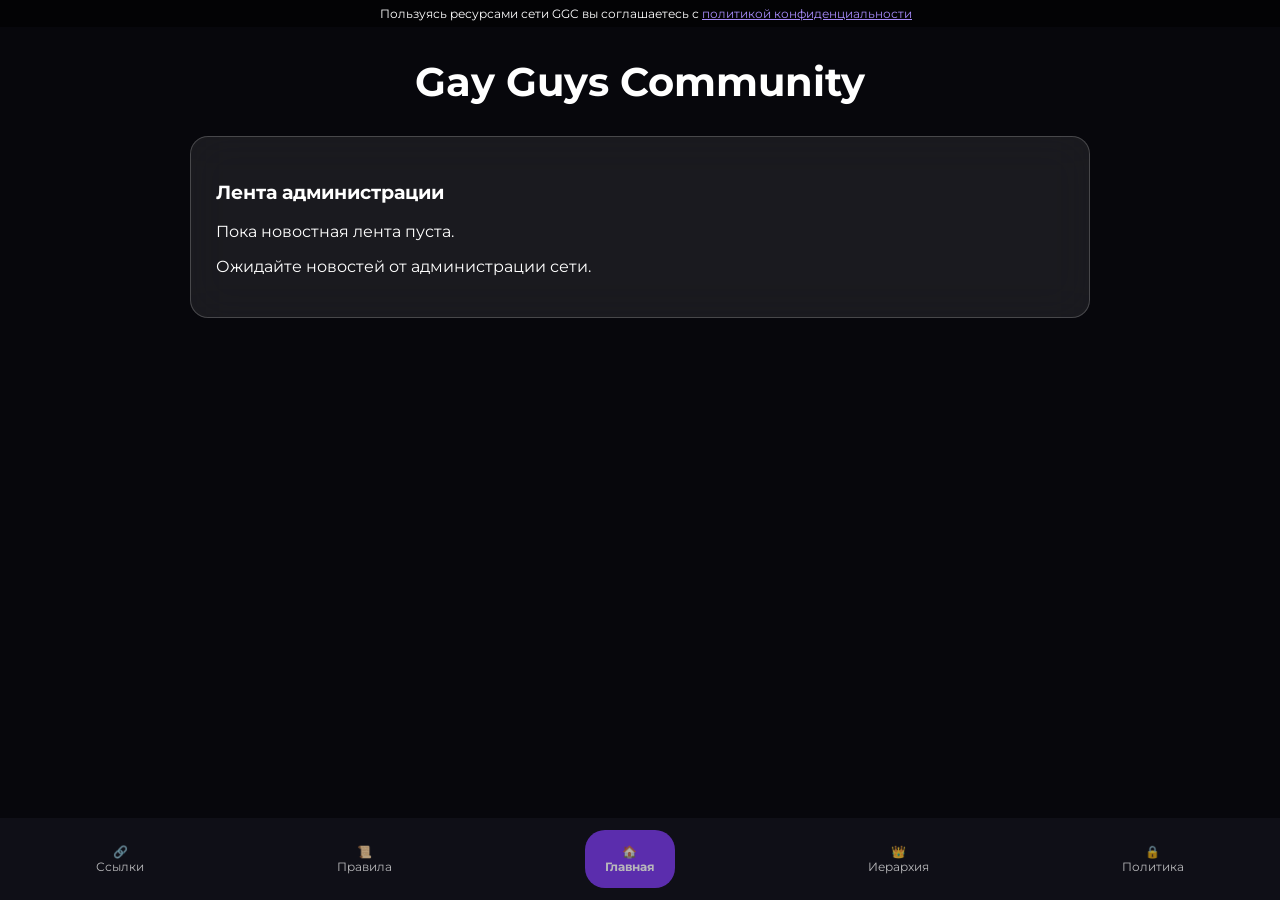
==== index.html @ c0cb576f "Add files via upload" ====
﻿<!DOCTYPE html>
<html lang="ru">

<head>

<meta charset="UTF-8">
<meta name="viewport" content="width=device-width, initial-scale=1.0">

<title>Gay Guys Community</title>

<link href="https://fonts.googleapis.com/css2?family=Montserrat:wght@500;600;700;800&display=swap" rel="stylesheet">

<style>

body{
margin:0;
font-family:Montserrat;
background:#07070c;
color:white;
}

.container{
max-width:900px;
margin:auto;
padding:30px;
padding-bottom:120px;
}

h1{
text-align:center;
font-size:40px;
}

.card{

background:rgba(255,255,255,0.08);
border:1px solid rgba(255,255,255,0.2);
border-radius:18px;

padding:25px;

margin-top:30px;

backdrop-filter:blur(20px);
}

.bottom-nav{

position:fixed;
bottom:0;

width:100%;

background:#0f0f17;

display:flex;
justify-content:space-around;
align-items:center;

padding:12px 0;

}

.bottom-nav a{

color:white;
text-decoration:none;
font-size:12px;

display:flex;
flex-direction:column;
align-items:center;

opacity:0.7;

}

.bottom-nav a:hover{
opacity:1;
}

.home{

background:#7c3aed;

padding:14px 20px;

border-radius:20px;

font-weight:700;
opacity:1;

}

.notice{

position:fixed;
top:0;

width:100%;
text-align:center;

font-size:12px;

background:#00000090;

padding:6px;

}

.notice a{
color:#a78bfa;
}

</style>

</head>

<body>

<div class="notice">

Пользуясь ресурсами сети GGC вы соглашаетесь с 
<a href="privacy.html">политикой конфиденциальности</a>

</div>

<div class="container">

<h1>Gay Guys Community</h1>

<div class="card">

<h3>Лента администрации</h3>

<p>Пока новостная лента пуста.</p>

<p>Ожидайте новостей от администрации сети.</p>

</div>

</div>

<div class="bottom-nav">

<a href="links.html">🔗<span>Ссылки</span></a>

<a href="rules.html">📜<span>Правила</span></a>

<a class="home" href="index.html">🏠<span>Главная</span></a>

<a href="hierarchy.html">👑<span>Иерархия</span></a>

<a href="privacy.html">🔒<span>Политика</span></a>

</div>

</body>
</html>
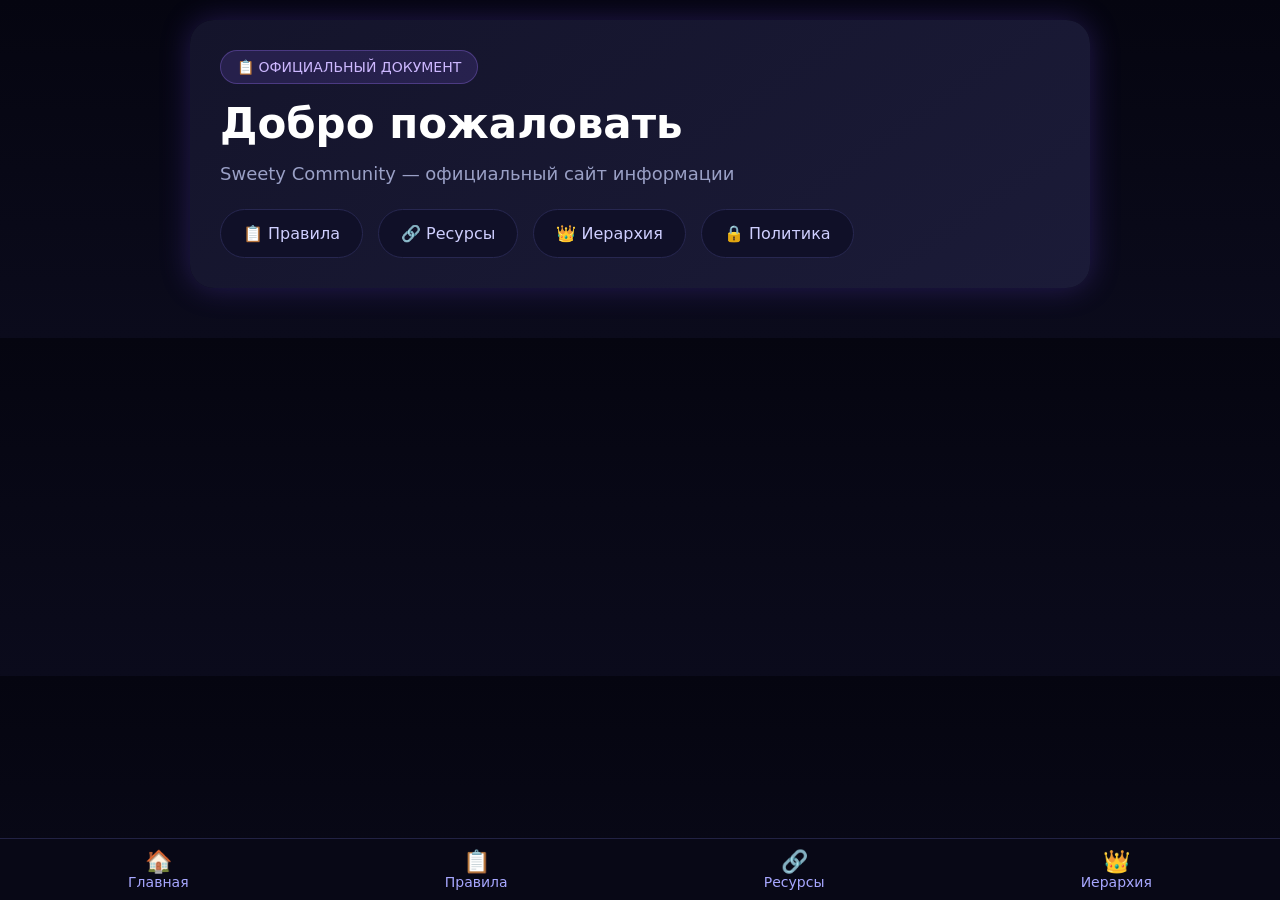
==== commit ed21bdc1: "index.html" ====
--- a/index.html
+++ b/index.html
@@ -1,159 +1,147 @@
-﻿<!DOCTYPE html>
-<html lang="ru">
-
-<head>
-
-<meta charset="UTF-8">
-<meta name="viewport" content="width=device-width, initial-scale=1.0">
-
-<title>Gay Guys Community</title>
-
-<link href="https://fonts.googleapis.com/css2?family=Montserrat:wght@500;600;700;800&display=swap" rel="stylesheet">
-
-<style>
-
-body{
-margin:0;
-font-family:Montserrat;
-background:#07070c;
-color:white;
-}
-
-.container{
-max-width:900px;
-margin:auto;
-padding:30px;
-padding-bottom:120px;
-}
-
-h1{
-text-align:center;
-font-size:40px;
-}
-
-.card{
-
-background:rgba(255,255,255,0.08);
-border:1px solid rgba(255,255,255,0.2);
-border-radius:18px;
-
-padding:25px;
-
-margin-top:30px;
-
-backdrop-filter:blur(20px);
-}
-
-.bottom-nav{
-
-position:fixed;
-bottom:0;
-
-width:100%;
-
-background:#0f0f17;
-
-display:flex;
-justify-content:space-around;
-align-items:center;
-
-padding:12px 0;
-
-}
-
-.bottom-nav a{
-
-color:white;
-text-decoration:none;
-font-size:12px;
-
-display:flex;
-flex-direction:column;
-align-items:center;
-
-opacity:0.7;
-
-}
-
-.bottom-nav a:hover{
-opacity:1;
-}
-
-.home{
-
-background:#7c3aed;
-
-padding:14px 20px;
-
-border-radius:20px;
-
-font-weight:700;
-opacity:1;
-
-}
-
-.notice{
-
-position:fixed;
-top:0;
-
-width:100%;
-text-align:center;
-
-font-size:12px;
-
-background:#00000090;
-
-padding:6px;
-
-}
-
-.notice a{
-color:#a78bfa;
-}
-
-</style>
-
-</head>
-
-<body>
-
-<div class="notice">
-
-Пользуясь ресурсами сети GGC вы соглашаетесь с 
-<a href="privacy.html">политикой конфиденциальности</a>
-
-</div>
-
-<div class="container">
-
-<h1>Gay Guys Community</h1>
-
-<div class="card">
-
-<h3>Лента администрации</h3>
-
-<p>Пока новостная лента пуста.</p>
-
-<p>Ожидайте новостей от администрации сети.</p>
-
-</div>
-
-</div>
-
-<div class="bottom-nav">
-
-<a href="links.html">🔗<span>Ссылки</span></a>
-
-<a href="rules.html">📜<span>Правила</span></a>
-
-<a class="home" href="index.html">🏠<span>Главная</span></a>
-
-<a href="hierarchy.html">👑<span>Иерархия</span></a>
-
-<a href="privacy.html">🔒<span>Политика</span></a>
-
-</div>
-
-</body>
+<!DOCTYPE html>
+<html lang="ru">
+<head>
+<meta charset="UTF-8">
+<meta name="viewport" content="width=device-width, initial-scale=1.0">
+
+<title>Sweety Community</title>
+
+<style>
+
+body{
+margin:0;
+font-family:system-ui;
+background:linear-gradient(180deg,#050510,#0b0b1c);
+color:white;
+}
+
+.container{
+max-width:900px;
+margin:auto;
+padding:20px;
+}
+
+.card{
+background:linear-gradient(145deg,#14142b,#1b1b38);
+border-radius:24px;
+padding:30px;
+box-shadow:0 0 30px rgba(120,80,255,0.25);
+margin-bottom:30px;
+}
+
+.badge{
+display:inline-block;
+background:rgba(140,100,255,0.15);
+border:1px solid rgba(160,120,255,0.3);
+padding:8px 16px;
+border-radius:999px;
+color:#cdb8ff;
+font-size:14px;
+}
+
+h1{
+font-size:42px;
+margin:15px 0;
+}
+
+.subtitle{
+color:#9aa0c6;
+font-size:18px;
+}
+
+.buttons{
+display:flex;
+flex-wrap:wrap;
+gap:15px;
+margin-top:25px;
+}
+
+.button{
+padding:14px 22px;
+border-radius:999px;
+background:#101028;
+border:1px solid #272750;
+color:#cfcfff;
+text-decoration:none;
+}
+
+.bottom{
+position:fixed;
+bottom:0;
+left:0;
+right:0;
+background:#080816;
+border-top:1px solid #222244;
+display:flex;
+justify-content:space-around;
+padding:10px 0;
+}
+
+.bottom a{
+color:#a7a7ff;
+text-decoration:none;
+font-size:14px;
+text-align:center;
+}
+
+.bottom span{
+display:block;
+font-size:22px;
+}
+
+</style>
+</head>
+
+<body>
+
+<div class="container">
+
+<div class="card">
+
+<div class="badge">📋 ОФИЦИАЛЬНЫЙ ДОКУМЕНТ</div>
+
+<h1>Добро пожаловать</h1>
+
+<div class="subtitle">
+Sweety Community — официальный сайт информации
+</div>
+
+<div class="buttons">
+
+<a class="button" href="rules.html">📋 Правила</a>
+<a class="button" href="links.html">🔗 Ресурсы</a>
+<a class="button" href="hierarchy.html">👑 Иерархия</a>
+<a class="button" href="privacy.html">🔒 Политика</a>
+
+</div>
+
+</div>
+
+</div>
+
+<div class="bottom">
+
+<a href="index.html">
+<span>🏠</span>
+Главная
+</a>
+
+<a href="rules.html">
+<span>📋</span>
+Правила
+</a>
+
+<a href="links.html">
+<span>🔗</span>
+Ресурсы
+</a>
+
+<a href="hierarchy.html">
+<span>👑</span>
+Иерархия
+</a>
+
+</div>
+
+</body>
 </html>
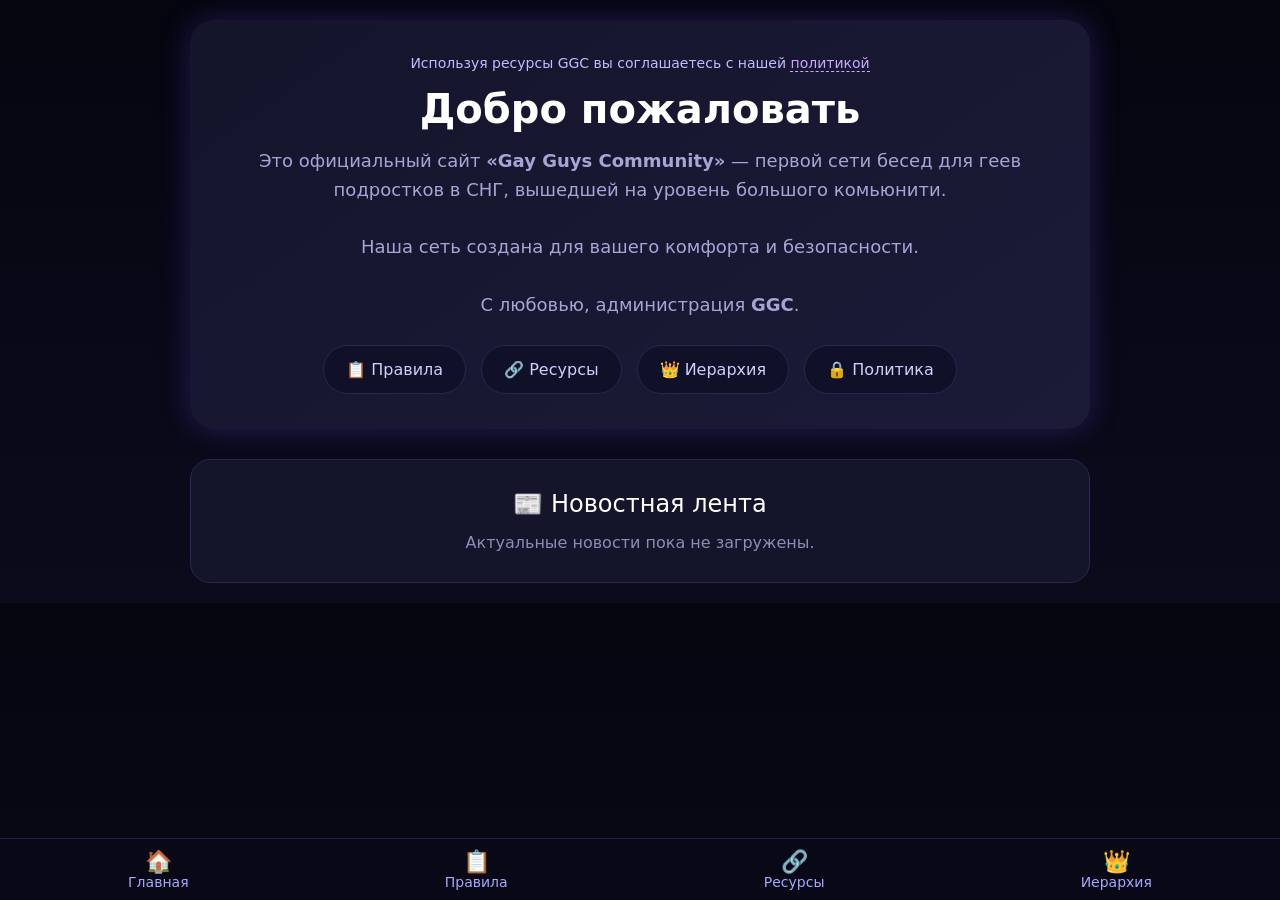
==== commit b6971fea: "index.html" ====
--- a/index.html
+++ b/index.html
@@ -4,7 +4,7 @@
 <meta charset="UTF-8">
 <meta name="viewport" content="width=device-width, initial-scale=1.0">
 
-<title>Sweety Community</title>
+<title>Gay Guys Community</title>
 
 <style>
 
@@ -13,6 +13,7 @@
 font-family:system-ui;
 background:linear-gradient(180deg,#050510,#0b0b1c);
 color:white;
+text-align:center;
 }
 
 .container{
@@ -24,35 +25,39 @@
 .card{
 background:linear-gradient(145deg,#14142b,#1b1b38);
 border-radius:24px;
-padding:30px;
+padding:35px;
 box-shadow:0 0 30px rgba(120,80,255,0.25);
 margin-bottom:30px;
 }
 
-.badge{
-display:inline-block;
-background:rgba(140,100,255,0.15);
-border:1px solid rgba(160,120,255,0.3);
-padding:8px 16px;
-border-radius:999px;
-color:#cdb8ff;
+.notice{
 font-size:14px;
+color:#bdbdff;
+margin-bottom:15px;
+}
+
+.notice a{
+color:#caa8ff;
+text-decoration:none;
+border-bottom:1px dashed #caa8ff;
 }
 
 h1{
-font-size:42px;
+font-size:40px;
 margin:15px 0;
 }
 
 .subtitle{
-color:#9aa0c6;
+color:#a5a5d6;
 font-size:18px;
+line-height:1.6;
 }
 
 .buttons{
 display:flex;
 flex-wrap:wrap;
 gap:15px;
+justify-content:center;
 margin-top:25px;
 }
 
@@ -63,6 +68,27 @@
 border:1px solid #272750;
 color:#cfcfff;
 text-decoration:none;
+transition:0.2s;
+}
+
+.button:hover{
+background:#181842;
+}
+
+.news{
+background:#14142b;
+border-radius:20px;
+padding:30px;
+border:1px solid #272750;
+}
+
+.news-title{
+font-size:24px;
+margin-bottom:15px;
+}
+
+.news-empty{
+color:#8c8cb5;
 }
 
 .bottom{
@@ -98,12 +124,19 @@
 
 <div class="card">
 
-<div class="badge">📋 ОФИЦИАЛЬНЫЙ ДОКУМЕНТ</div>
+<div class="notice">
+Используя ресурсы GGC вы соглашаетесь с нашей 
+<a href="privacy.html">политикой</a>
+</div>
 
 <h1>Добро пожаловать</h1>
 
 <div class="subtitle">
-Sweety Community — официальный сайт информации
+Это официальный сайт <b>«Gay Guys Community»</b> — первой сети бесед для геев подростков в СНГ, вышедшей на уровень большого комьюнити.  
+<br><br>
+Наша сеть создана для вашего комфорта и безопасности.  
+<br><br>
+С любовью, администрация <b>GGC</b>.
 </div>
 
 <div class="buttons">
@@ -113,6 +146,16 @@
 <a class="button" href="hierarchy.html">👑 Иерархия</a>
 <a class="button" href="privacy.html">🔒 Политика</a>
 
+</div>
+
+</div>
+
+<div class="news">
+
+<div class="news-title">📰 Новостная лента</div>
+
+<div class="news-empty">
+Актуальные новости пока не загружены.
 </div>
 
 </div>
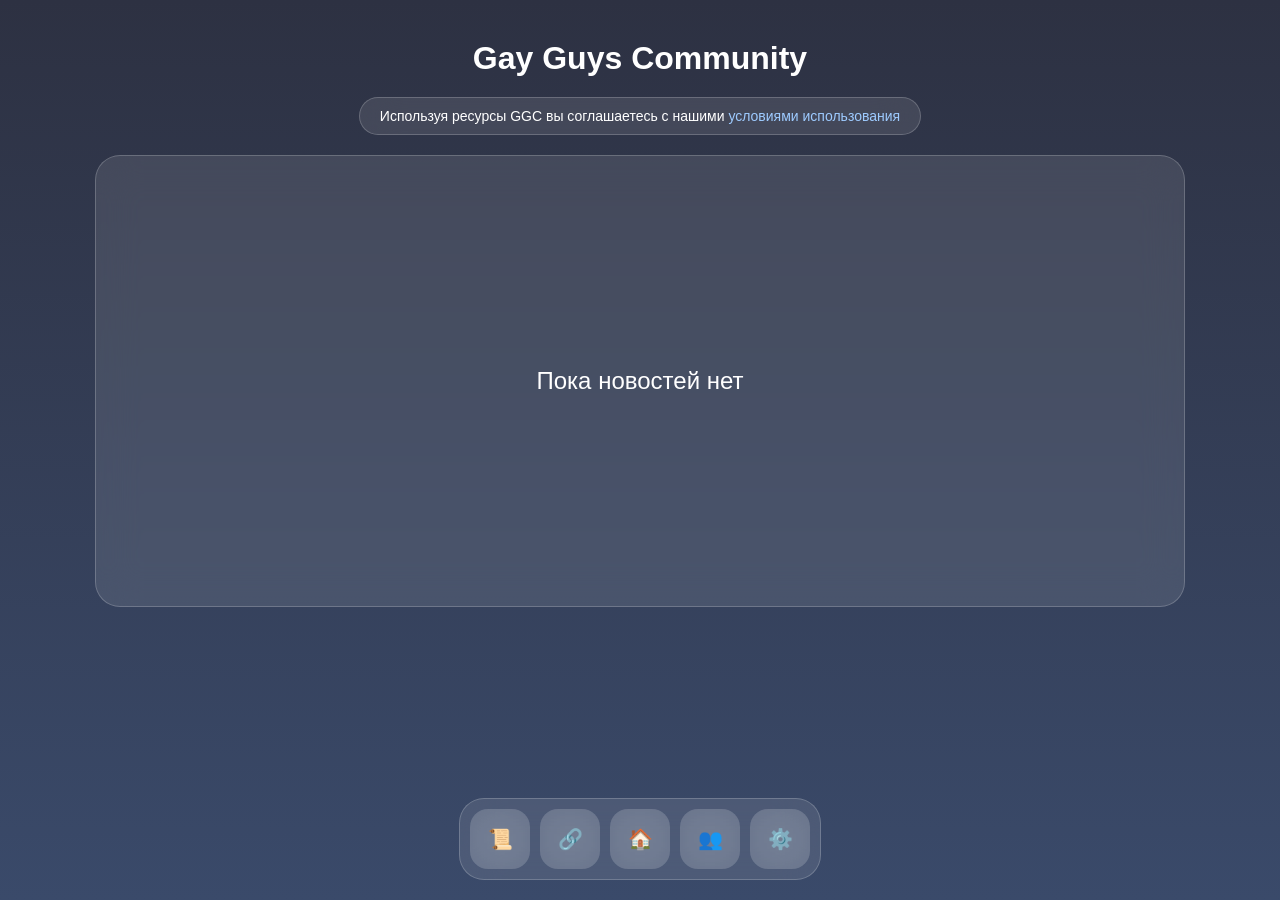
==== commit 57b992d4: "index.html" ====
--- a/index.html
+++ b/index.html
@@ -3,116 +3,85 @@
 <head>
 <meta charset="UTF-8">
 <meta name="viewport" content="width=device-width, initial-scale=1.0">
-
 <title>Gay Guys Community</title>
 
 <style>
 
 body{
 margin:0;
-font-family:system-ui;
-background:linear-gradient(180deg,#050510,#0b0b1c);
+font-family:sans-serif;
+background:linear-gradient(180deg,#2d3142,#3a4a6a);
 color:white;
+display:flex;
+flex-direction:column;
+align-items:center;
+height:100vh;
+}
+
+/* стеклянный стиль */
+
+.glass{
+backdrop-filter: blur(20px);
+background: rgba(255,255,255,0.1);
+border:1px solid rgba(255,255,255,0.2);
+border-radius:25px;
+}
+
+/* логотип */
+
+.logo{
+margin-top:30px;
 text-align:center;
 }
 
-.container{
-max-width:900px;
-margin:auto;
-padding:20px;
+.logo h1{
+margin:10px 0;
 }
 
-.card{
-background:linear-gradient(145deg,#14142b,#1b1b38);
-border-radius:24px;
-padding:35px;
-box-shadow:0 0 30px rgba(120,80,255,0.25);
-margin-bottom:30px;
+/* блок условий */
+
+.conditions{
+margin-top:10px;
+padding:10px 20px;
+font-size:14px;
 }
 
-.notice{
-font-size:14px;
-color:#bdbdff;
-margin-bottom:15px;
+.conditions a{
+color:#9ecbff;
+text-decoration:none;
 }
 
-.notice a{
-color:#caa8ff;
-text-decoration:none;
-border-bottom:1px dashed #caa8ff;
+/* новости */
+
+.news{
+margin-top:20px;
+width:85%;
+height:50vh;
+display:flex;
+justify-content:center;
+align-items:center;
+font-size:24px;
 }
 
-h1{
-font-size:40px;
-margin:15px 0;
+/* нижнее меню */
+
+.nav{
+position:fixed;
+bottom:20px;
+display:flex;
+gap:10px;
+padding:10px;
 }
 
-.subtitle{
-color:#a5a5d6;
-font-size:18px;
-line-height:1.6;
-}
-
-.buttons{
-display:flex;
-flex-wrap:wrap;
-gap:15px;
-justify-content:center;
-margin-top:25px;
-}
-
-.button{
-padding:14px 22px;
-border-radius:999px;
-background:#101028;
-border:1px solid #272750;
-color:#cfcfff;
-text-decoration:none;
-transition:0.2s;
-}
-
-.button:hover{
-background:#181842;
-}
-
-.news{
-background:#14142b;
-border-radius:20px;
-padding:30px;
-border:1px solid #272750;
-}
-
-.news-title{
-font-size:24px;
-margin-bottom:15px;
-}
-
-.news-empty{
-color:#8c8cb5;
-}
-
-.bottom{
-position:fixed;
-bottom:0;
-left:0;
-right:0;
-background:#080816;
-border-top:1px solid #222244;
-display:flex;
-justify-content:space-around;
-padding:10px 0;
-}
-
-.bottom a{
-color:#a7a7ff;
-text-decoration:none;
-font-size:14px;
-text-align:center;
-}
-
-.bottom span{
-display:block;
-font-size:22px;
+.nav button{
+width:60px;
+height:60px;
+border-radius:18px;
+border:none;
+background:rgba(255,255,255,0.15);
+backdrop-filter:blur(20px);
+color:white;
+font-size:20px;
 }
 
 </style>
@@ -120,69 +89,32 @@
 
 <body>
 
-<div class="container">
-
-<div class="card">
-
-<div class="notice">
-Используя ресурсы GGC вы соглашаетесь с нашей 
-<a href="privacy.html">политикой</a>
+<div class="logo">
+<h1>Gay Guys Community</h1>
 </div>
 
-<h1>Добро пожаловать</h1>
-
-<div class="subtitle">
-Это официальный сайт <b>«Gay Guys Community»</b> — первой сети бесед для геев подростков в СНГ, вышедшей на уровень большого комьюнити.  
-<br><br>
-Наша сеть создана для вашего комфорта и безопасности.  
-<br><br>
-С любовью, администрация <b>GGC</b>.
+<div class="conditions glass">
+Используя ресурсы GGC вы соглашаетесь с нашими
+<a href="https://teletype.in/@adam_nifidov/PrivacyPolicyGGC">
+условиями использования
+</a>
 </div>
 
-<div class="buttons">
-
-<a class="button" href="rules.html">📋 Правила</a>
-<a class="button" href="links.html">🔗 Ресурсы</a>
-<a class="button" href="hierarchy.html">👑 Иерархия</a>
-<a class="button" href="privacy.html">🔒 Политика</a>
-
+<div class="news glass">
+Пока новостей нет
 </div>
 
-</div>
+<div class="nav glass">
 
-<div class="news">
+<button onclick="location.href='rules.html'">📜</button>
 
-<div class="news-title">📰 Новостная лента</div>
+<button onclick="location.href='links.html'">🔗</button>
 
-<div class="news-empty">
-Актуальные новости пока не загружены.
-</div>
+<button onclick="location.href='index.html'">🏠</button>
 
-</div>
+<button onclick="location.href='hierarchy.html'">👥</button>
 
-</div>
-
-<div class="bottom">
-
-<a href="index.html">
-<span>🏠</span>
-Главная
-</a>
-
-<a href="rules.html">
-<span>📋</span>
-Правила
-</a>
-
-<a href="links.html">
-<span>🔗</span>
-Ресурсы
-</a>
-
-<a href="hierarchy.html">
-<span>👑</span>
-Иерархия
-</a>
+<button onclick="location.href='settings.html'">⚙️</button>
 
 </div>
 
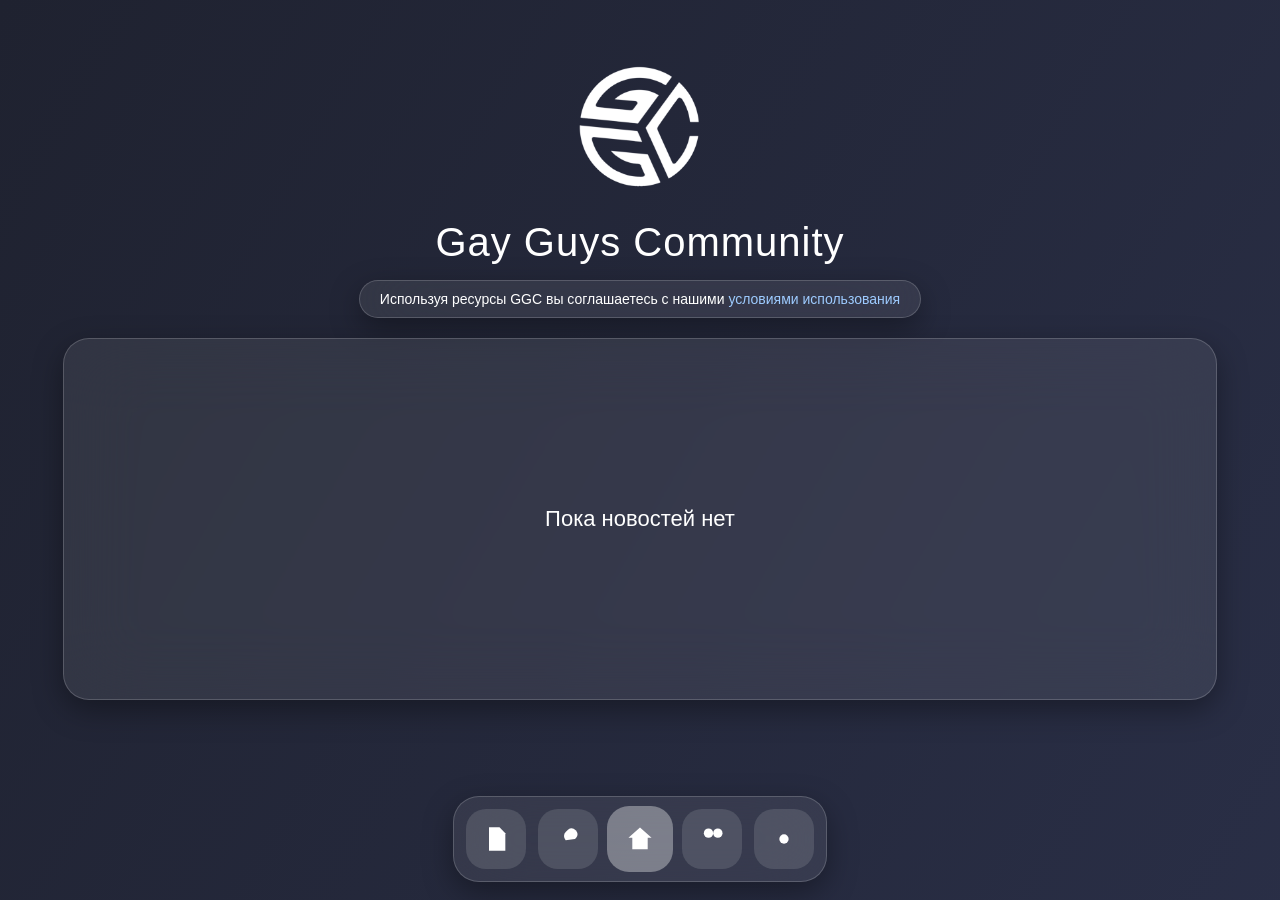
==== commit 4905db19: "Add files via upload" ====
--- a/index.html
+++ b/index.html
@@ -1,122 +1,36 @@
 <!DOCTYPE html>
-<html lang="ru">
+<html>
 <head>
 <meta charset="UTF-8">
-<meta name="viewport" content="width=device-width, initial-scale=1.0">
-<title>Gay Guys Community</title>
-
-<style>
-
-body{
-margin:0;
-font-family:sans-serif;
-background:linear-gradient(180deg,#2d3142,#3a4a6a);
-color:white;
-display:flex;
-flex-direction:column;
-align-items:center;
-height:100vh;
-}
-
-/* стеклянный стиль */
-
-.glass{
-backdrop-filter: blur(20px);
-background: rgba(255,255,255,0.1);
-border:1px solid rgba(255,255,255,0.2);
-border-radius:25px;
-}
-
-/* логотип */
-
-.logo{
-margin-top:30px;
-text-align:center;
-}
-
-.logo h1{
-margin:10px 0;
-}
-
-/* блок условий */
-
-.conditions{
-margin-top:10px;
-padding:10px 20px;
-font-size:14px;
-}
-
-.conditions a{
-color:#9ecbff;
-text-decoration:none;
-}
-
-/* новости */
-
-.news{
-margin-top:20px;
-width:85%;
-height:50vh;
-display:flex;
-justify-content:center;
-align-items:center;
-font-size:24px;
-}
-
-/* нижнее меню */
-
-.nav{
-position:fixed;
-bottom:20px;
-display:flex;
-gap:10px;
-padding:10px;
-}
-
-.nav button{
-width:60px;
-height:60px;
-border-radius:18px;
-border:none;
-background:rgba(255,255,255,0.15);
-backdrop-filter:blur(20px);
-color:white;
-font-size:20px;
-}
-
-</style>
+<meta name="viewport" content="width=device-width, initial-scale=1">
+<title>GGC</title>
+<link rel="stylesheet" href="style.css">
+<script src="script.js"></script>
 </head>
-
 <body>
 
-<div class="logo">
-<h1>Gay Guys Community</h1>
+<div class="logo-wrap">
+<img src="logo.png">
+<div class="site-title">Gay Guys Community</div>
 </div>
 
 <div class="conditions glass">
 Используя ресурсы GGC вы соглашаетесь с нашими
-<a href="https://teletype.in/@adam_nifidov/PrivacyPolicyGGC">
-условиями использования
-</a>
+<a href="https://teletype.in/@adam_nifidov/PrivacyPolicyGGC">условиями использования</a>
 </div>
 
 <div class="news glass">
 Пока новостей нет
 </div>
 
+
 <div class="nav glass">
-
-<button onclick="location.href='rules.html'">📜</button>
-
-<button onclick="location.href='links.html'">🔗</button>
-
-<button onclick="location.href='index.html'">🏠</button>
-
-<button onclick="location.href='hierarchy.html'">👥</button>
-
-<button onclick="location.href='settings.html'">⚙️</button>
-
+<button onclick="location.href=\'rules.html\'"><img src="rules.svg"></button>
+<button onclick="location.href=\'links.html\'"><img src="links.svg"></button>
+<button class="active" onclick="location.href=\'index.html\'"><img src="home.svg"></button>
+<button onclick="location.href=\'hierarchy.html\'"><img src="hierarchy.svg"></button>
+<button onclick="location.href=\'settings.html\'"><img src="settings.svg"></button>
 </div>
 
 </body>
-</html>+</html>
--- a/style.css
+++ b/style.css
@@ -0,0 +1,124 @@
+
+@font-face{
+font-family:'TTNormsLike';
+src:local('Inter'), local('Arial');
+}
+
+@font-face{
+font-family:'CatsShowLike';
+src:local('Luckiest Guy'), local('Impact');
+}
+
+body{
+margin:0;
+font-family:'TTNormsLike', sans-serif;
+background:linear-gradient(120deg,#1f2230,#2e3450,#1f2230);
+background-size:300% 300%;
+animation:bgmove 12s ease infinite;
+color:white;
+display:flex;
+flex-direction:column;
+align-items:center;
+padding-bottom:120px;
+}
+
+@keyframes bgmove{
+0%{background-position:0% 50%}
+50%{background-position:100% 50%}
+100%{background-position:0% 50%}
+}
+
+.glass{
+backdrop-filter:blur(35px);
+background:rgba(255,255,255,0.08);
+border:1px solid rgba(255,255,255,0.18);
+border-radius:26px;
+box-shadow:0 10px 30px rgba(0,0,0,0.35);
+}
+
+.logo-wrap{
+margin-top:40px;
+text-align:center;
+}
+
+.logo-wrap img{
+width:170px;
+display:block;
+margin:auto;
+}
+
+.site-title{
+font-family:'CatsShowLike', sans-serif;
+font-size:40px;
+margin-top:10px;
+letter-spacing:1px;
+}
+
+.conditions{
+margin-top:15px;
+padding:10px 20px;
+font-size:14px;
+}
+
+.conditions a{
+color:#9ecbff;
+text-decoration:none;
+}
+
+.news{
+margin-top:20px;
+width:90%;
+height:40vh;
+display:flex;
+align-items:center;
+justify-content:center;
+font-size:22px;
+}
+
+.box{
+width:90%;
+margin-top:20px;
+padding:25px;
+line-height:1.6;
+white-space:pre-line;
+}
+
+.link{
+display:block;
+padding:15px;
+margin-top:10px;
+text-align:center;
+border-radius:18px;
+text-decoration:none;
+color:white;
+background:rgba(255,255,255,0.12);
+}
+
+.nav{
+position:fixed;
+bottom:18px;
+display:flex;
+gap:12px;
+padding:12px;
+}
+
+.nav button{
+width:60px;
+height:60px;
+border:none;
+border-radius:20px;
+background:rgba(255,255,255,0.12);
+display:flex;
+align-items:center;
+justify-content:center;
+}
+
+.nav img{
+width:28px;
+height:28px;
+}
+
+.nav button.active{
+background:rgba(255,255,255,0.35);
+transform:scale(1.1);
+}
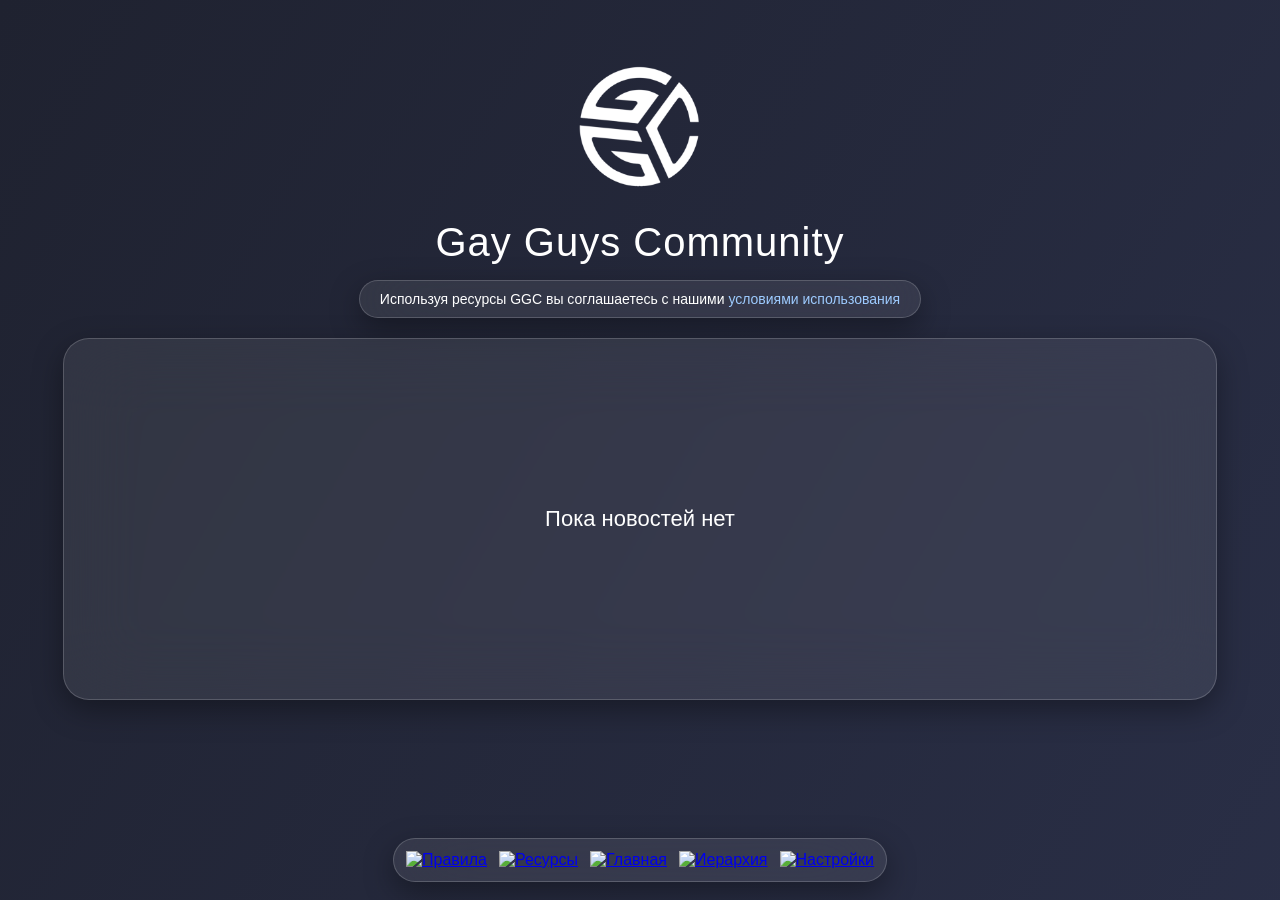
==== commit 8d67a646: "index.html" ====
--- a/index.html
+++ b/index.html
@@ -25,11 +25,11 @@
 
 
 <div class="nav glass">
-<button onclick="location.href=\'rules.html\'"><img src="rules.svg"></button>
-<button onclick="location.href=\'links.html\'"><img src="links.svg"></button>
-<button class="active" onclick="location.href=\'index.html\'"><img src="home.svg"></button>
-<button onclick="location.href=\'hierarchy.html\'"><img src="hierarchy.svg"></button>
-<button onclick="location.href=\'settings.html\'"><img src="settings.svg"></button>
+  <a href="rules.html"><img src="rules.png" alt="Правила"></a>
+  <a href="links.html"><img src="links.png" alt="Ресурсы"></a>
+  <a href="index.html"><img src="home.png" alt="Главная"></a>
+  <a href="hierarchy.html"><img src="hierarchy.png" alt="Иерархия"></a>
+  <a href="settings.html"><img src="settings.png" alt="Настройки"></a>
 </div>
 
 </body>
